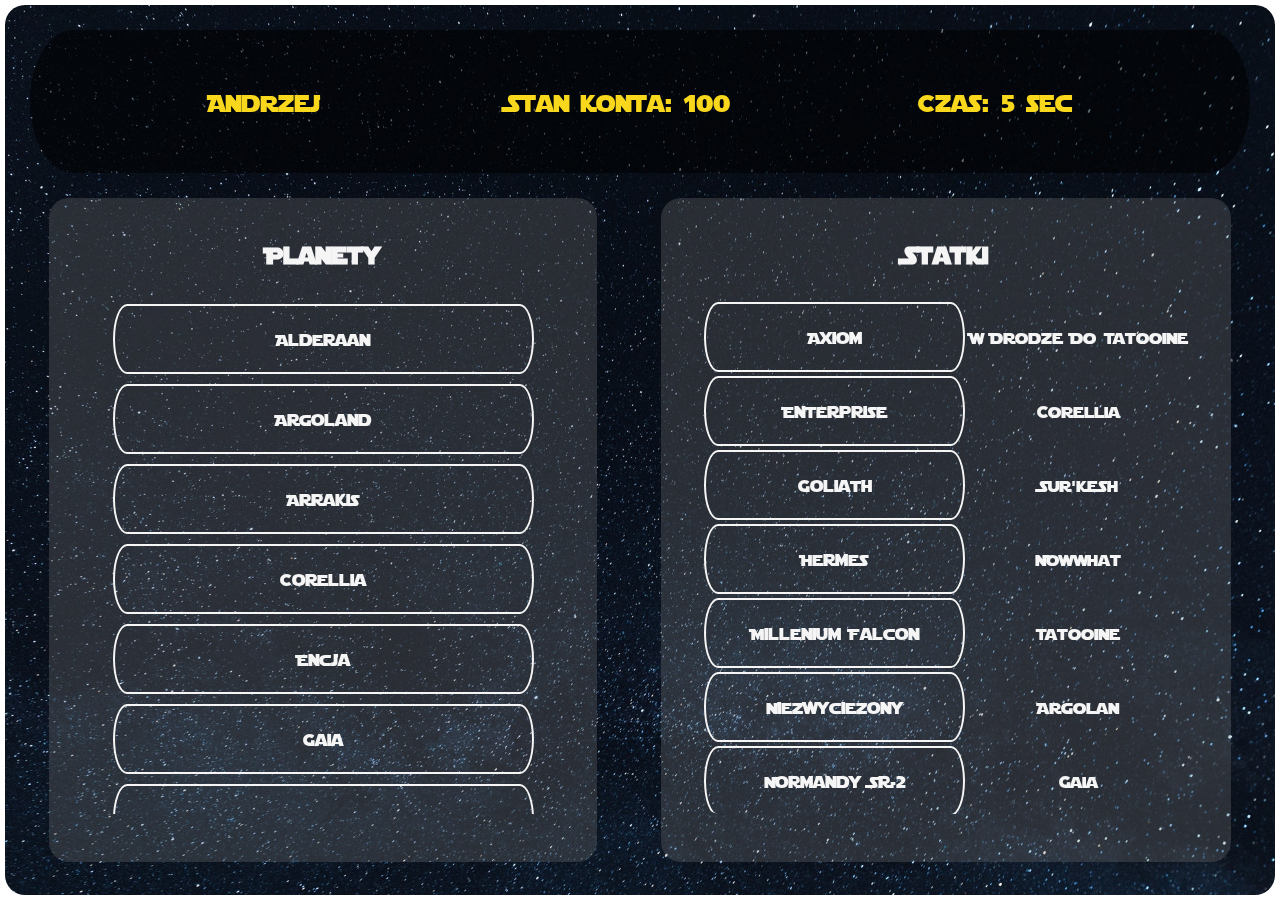
==== src/board.html @ e8d50bd7 "Popup and scoreList made." ====
<!DOCTYPE html>
<html lang="pl-PL" xmlns="http://www.w3.org/1999/html">
<head>
    <link rel="stylesheet" type="text/css" href="css/main.css">
    <link rel="stylesheet" href="https://use.fontawesome.com/releases/v5.7.0/css/all.css"
          integrity="sha384-lZN37f5QGtY3VHgisS14W3ExzMWZxybE1SJSEsQp9S+oqd12jhcu+A56Ebc1zFSJ" crossorigin="anonymous">
    <meta charset="UTF-8">
    <title>Kosmiczny handlarz</title>
</head>
<body>
<div class="background">
    <div id="player_info" class="info_tab">
        <div>
            <p class="header">Andrzej</p>
        </div>
        <div>
            <p class="header">Stan konta: 100</p>
        </div>
        <div>
            <p class="header">Czas: 5 sec</p>
        </div>
    </div>
    <div class="lists main_tab">
        <div id="planets_list" class="list">
            <h1 class="header">Planety</h1>
            <div class="list scrolling">
                <div class="list_element">
                    <button class="planet_button button" onclick="openPlanet()">Alderaan</button>
                </div>
                <div class="list_element">
                    <button class="planet_button button" onclick="openPlanet()">Argoland</button>
                </div>
                <div class="list_element">
                    <button class="planet_button button" onclick="openPlanet()">Arrakis</button>
                </div>
                <div class="list_element">
                    <button class="planet_button button" onclick="openPlanet()">Corellia</button>
                </div>
                <div class="list_element">
                    <button class="planet_button button" onclick="openPlanet()">Encja</button>
                </div>
                <div class="list_element">
                    <button class="planet_button button" onclick="openPlanet()">Gaia</button>
                </div>
                <div class="list_element">
                    <button class="planet_button button" onclick="openPlanet()">Ksi</button>
                </div>
                <div class="list_element">
                    <button class="planet_button button" onclick="openPlanet()">Leonida</button>
                </div>
                <div class="list_element">
                    <button class="planet_button button" onclick="openPlanet()">NowWhat</button>
                </div>
                <div class="list_element">
                    <button class="planet_button button" onclick="openPlanet()">Sur'Kesh</button>
                </div>
                <div class="list_element">
                    <button class="planet_button button" onclick="openPlanet()">Tairia</button>
                </div>
                <div class="list_element">
                    <button class="planet_button button" onclick="openPlanet()">Tatooine</button>
                </div>
                <div class="list_element">
                    <button class="planet_button button" onclick="openPlanet()">Tuchanka</button>
                </div>
                <div class="list_element">
                    <button class="planet_button button" onclick="openPlanet()">Ziemia</button>
                </div>
            </div>
        </div>
        <div id="ships_list" class="list">
            <h1 class="header">Statki</h1>
            <div class="list scrolling">
                <table>
                    <tr>
                        <td>
                            <button class="ship_button button" onclick="openShipInTravel()">Axiom</button>
                        </td>
                        <td><p class="info_in_travel">Tatooine</p></td>
                    </tr>
                    <tr>
                        <td>
                            <button class="ship_button button" onclick="openShipOnPlanet()">Enterprise</button>
                        </td>
                        <td><p class="info_on_planet">Corellia</p></td>
                    </tr>
                    <tr>
                        <td>
                            <button class="ship_button button" onclick="openShipOnPlanet()">Goliath</button>
                        </td>
                        <td><p class="info_on_planet">Sur'Kesh</p></td>
                    </tr>
                    <tr>
                        <td>
                            <button class="ship_button button" onclick="openShipOnPlanet()">Hermes</button>
                        </td>
                        <td><p class="info_on_planet">NowWhat</p></td>
                    </tr>
                    <tr>
                        <td>
                            <button class="ship_button button" onclick="openShipOnPlanet()">Millenium Falcon</button>
                        </td>
                        <td><p class="info_on_planet">Tatooine</p></td>
                    </tr>
                    <tr>
                        <td>
                            <button class="ship_button button" onclick="openShipOnPlanet()">Niezwyciezony</button>
                        </td>
                        <td><p class="info_on_planet">Argolan</p></td>
                    </tr>
                    <tr>
                        <td>
                            <button class="ship_button button" onclick="openShipOnPlanet()">Normandy SR-2</button>
                        </td>
                        <td><p class="info_on_planet">Gaia</p></td>
                    </tr>
                    <tr>
                        <td>
                            <button class="ship_button button" onclick="openShipOnPlanet()">Nostromo</button>
                        </td>
                        <td><p class="info_on_planet">Arraki</p></td>
                    </tr>
                    <tr>
                        <td>
                            <button class="ship_button button" onclick="openShipOnPlanet()">Rocinante</button>
                        </td>
                        <td><p class="info_on_planet">Alderaa</p></td>
                    </tr>
                    <tr>
                        <td>
                            <button class="ship_button button" onclick="openShipOnPlanet()">Космонавт Алексе́й Лео́нов
                            </button>
                        </td>
                        <td><p class="info_on_planet">Arrakis</p></td>
                    </tr>
                </table>
            </div>
        </div>
    </div>
</div>

<div id="planet_info" class="overlay hide" onclick="closePopUp()">
    <div class="popup">
        <input type="button" class="close" value="&times;">
        <div class="info_tab">
            <div>
                <p class="header">Alderaan</p>
            </div>
            <div>
                <p class="header">Pozycja (15,32)</p>
            </div>
        </div>
        <div class="lists main_tab">
            <div class="list">
                <h1 class="header">Surowce</h1>
                <div class="list scrolling">
                    <table class="material">
                        <tr>
                            <th>Surowiec</th>
                            <th>ilosc</th>
                            <th>sprzedaz</th>
                            <th>kupno</th>
                        </tr>
                        <tr>
                            <td>Cynamon</td>
                            <td>74</td>
                            <td>6</td>
                            <td>6</td>
                        </tr>
                        <tr>
                            <td>Dwimeryt</td>
                            <td>42</td>
                            <td>12</td>
                            <td>11</td>
                        </tr>
                        <tr>
                            <td>Nuka-Cola</td>
                            <td>34</td>
                            <td>13</td>
                            <td>12</td>
                        </tr>
                        <tr>
                            <td>Proteański dyski</td>
                            <td>5</td>
                            <td>76</td>
                            <td>69</td>
                        </tr>
                        <tr>
                            <td>Unobtainium</td>
                            <td>23</td>
                            <td>33</td>
                            <td>31</td>
                        </tr>
                        <tr>
                            <td>Woda</td>
                            <td>22</td>
                            <td>19</td>
                            <td>18</td>
                        </tr>
                        <tr>
                            <td>ziemniaki</td>
                            <td>10</td>
                            <td>92</td>
                            <td>86</td>
                        </tr>
                        <tr>
                            <td>zoto</td>
                            <td>12</td>
                            <td>19</td>
                            <td>17</td>
                        </tr>
                    </table>
                </div>
            </div>
            <div id="ships_on_planet" class="list">
                <h1 class="header">Ships</h1>
                <div class="list scrolling">
                    <div class="list_element">
                        <button class="ship_button button" onclick="openShipOnPlanet()">Nostromo</button>
                    </div>
                    <div class="list_element">
                        <button class="ship_button button" onclick="openShipOnPlanet()">Niezwyciezony</button>
                    </div>
                </div>
            </div>
        </div>
    </div>
</div>

<div id="ship_info" class="overlay hide" onclick="closePopUp()">
    <div class="popup">
        <input type="button" class="close" value="&times;">
        <div class="info_tab">
            <p class="header">Nostromom</p>
            <p class="header">Alderaan</p>
            <p class="header">Ladunek: 20/100</p>
        </div>
        <div class="lists main_tab">
            <div class="list">
                <h1 class="header">Surowce</h1>
                <div class="list scrolling">
                    <table class="material">
                        <tr>
                            <th>Surowiec</th>
                            <th>stan</th>
                        </tr>
                        <tr>
                            <td>Cynamon</td>
                            <td>74</td>
                            <td class="forTrade">
                                <form>
                                    <input type="range" class="slider" name="amountRange" min="-74" max="100" value="74"
                                           oninput="this.form.amountInput.value=this.value"/>
                                    <input type="number" class="chosen_number" name="amountInput" min="-74" max="100"
                                           value="74"
                                           oninput="this.form.amountRange.value=this.value"/>
                                    <button type="submit" class="submit_button"><i class="fas fa-money-bill-alt"></i>
                                    </button>
                                </form>
                            </td>

                        </tr>
                        <tr>
                            <td>Dwimeryt</td>
                            <td>42</td>
                            <td class="forTrade">
                                <form>
                                    <input type="range" class="slider" name="amountRange" min="-74" max="100" value="74"
                                           oninput="this.form.amountInput.value=this.value"/>
                                    <input type="number" class="chosen_number" name="amountInput" min="-74" max="100"
                                           value="74"
                                           oninput="this.form.amountRange.value=this.value"/>
                                    <button type="submit" class="submit_button"><i class="fas fa-money-bill-alt"></i>
                                    </button>
                                </form>
                            </td>
                        </tr>
                        <tr>
                            <td>Nuka-Cola</td>
                            <td>34</td>
                            <td class="forTrade">
                                <form>
                                    <input type="range" class="slider" name="amountRange" min="-74" max="100" value="74"
                                           oninput="this.form.amountInput.value=this.value"/>
                                    <input type="number" class="chosen_number" name="amountInput" min="-74" max="100"
                                           value="74"
                                           oninput="this.form.amountRange.value=this.value"/>
                                    <button type="submit" class="submit_button"><i class="fas fa-money-bill-alt"></i>
                                    </button>
                                </form>
                            </td>
                        </tr>
                        <tr>
                            <td>Proteański dyski</td>
                            <td>5</td>
                            <td class="forTrade">
                                <form>
                                    <input type="range" class="slider" name="amountRange" min="-74" max="100" value="74"
                                           oninput="this.form.amountInput.value=this.value"/>
                                    <input type="number" class="chosen_number" name="amountInput" min="-74" max="100"
                                           value="74"
                                           oninput="this.form.amountRange.value=this.value"/>
                                    <button type="submit" class="submit_button"><i class="fas fa-money-bill-alt"></i>
                                    </button>
                                </form>
                            </td>
                        </tr>
                        <tr>
                            <td>Unobtainium</td>
                            <td>23</td>
                            <td class="forTrade">
                                <form>
                                    <input type="range" class="slider" name="amountRange" min="-74" max="100" value="74"
                                           oninput="this.form.amountInput.value=this.value"/>
                                    <input type="number" class="chosen_number" name="amountInput" min="-74" max="100"
                                           value="74"
                                           oninput="this.form.amountRange.value=this.value"/>
                                    <button type="submit" class="submit_button"><i class="fas fa-money-bill-alt"></i>
                                    </button>
                                </form>
                            </td>
                        </tr>
                        <tr>
                            <td>Woda</td>
                            <td>22</td>
                            <td class="forTrade">
                                <form>
                                    <input type="range" class="slider" name="amountRange" min="-74" max="100" value="74"
                                           oninput="this.form.amountInput.value=this.value"/>
                                    <input type="number" class="chosen_number" name="amountInput" min="-74" max="100"
                                           value="74"
                                           oninput="this.form.amountRange.value=this.value"/>
                                    <button type="submit" class="submit_button"><i class="fas fa-money-bill-alt"></i>
                                    </button>
                                </form>
                            </td>
                        </tr>
                        <tr>
                            <td>Ziemniaki</td>
                            <td>10</td>
                            <td class="forTrade">
                                <form>
                                    <input type="range" class="slider" name="amountRange" min="-74" max="100" value="74"
                                           oninput="this.form.amountInput.value=this.value"/>
                                    <input type="number" class="chosen_number" name="amountInput" min="-74" max="100"
                                           value="74"
                                           oninput="this.form.amountRange.value=this.value"/>
                                    <button type="submit" class="submit_button"><i class="fas fa-money-bill-alt"></i>
                                    </button>
                                </form>
                            </td>
                        </tr>
                        <tr>
                            <td>Zloto</td>
                            <td>12</td>
                            <td class="forTrade">
                                <form>
                                    <input type="range" class="slider" name="amountRange" min="-74" max="100" value="74"
                                           oninput="this.form.amountInput.value=this.value"/>
                                    <input type="number" class="chosen_number" name="amountInput" min="-74" max="100"
                                           value="74"
                                           oninput="this.form.amountRange.value=this.value"/>
                                    <button type="submit" class="submit_button"><i class="fas fa-money-bill-alt"></i>
                                    </button>
                                </form>
                            </td>
                        </tr>
                    </table>
                </div>
            </div>
        </div>
    </div>
</div>

<script>
    function openPlanet() {
        const popup = document.getElementById("planet_info");
        popup.classList.remove('hide');
    }

    function openShipInTravel() {
        let for_Trade  = document.getElementsByClassName('forTrade');

        for (i = 0; i < for_Trade.length; i++) {
            for_Trade[i].style.display = 'none';
        }
        const popup = document.getElementById("ship_info");
        popup.classList.remove('hide');


    }

    function openShipOnPlanet() {
        var for_Trade = document.getElementsByClassName('forTrade');
        for (i = 0; i < for_Trade.length; i++) {
            for_Trade[i].style.display = 'block';
        }
        const popup = document.getElementById("ship_info");
        popup.classList.remove('hide');
    }

    function closePopUp() {
        if (event.target.classList.contains("close")) {
            event.currentTarget.classList.add('hide');
        }
    }

</script>
</body>
</html>
---- src/css/main.css ----
@font-face {
    font-family: 'StarWarsFont';
    src: url('../media/Starjedi.ttf') format('truetype');
}

body {
    font-family: 'StarWarsFont', Fallback, sans-serif;
}

input {
    font-family: 'StarWarsFont', Fallback, sans-serif;;
}

button {
    font-family: 'StarWarsFont', Fallback, sans-serif;;
}

.background {
    background: url(../media/sky.jpeg) no-repeat;
    background-size: cover;
    border-radius: 20px;
    color: whitesmoke;
    position: fixed;
    left: 5px;
    right: 5px;
    bottom: 5px;
    top: 5px;
}

.welcome_screen {
    display: flex;
    flex-direction: column;
    justify-content: center;
    align-items: center;
}

@media only screen and (max-height: 1000px) {
    .welcome_screen {
        justify-content: flex-start;
        overflow-y: auto;
    }
}

#title {
    text-align: center;
    color: #f9d71c;
    font-size: calc(12px + 1vh + 0.5vw);
    margin: 0;
}

.header {
    text-align: center;
    color: inherit;
    font-size: calc(10px + 1.5vh);
    padding: 10px;
}

.list {
    background: rgba(128, 128, 128, 0.28);
    color: whitesmoke;
    text-align: center;
    padding: 15px;
    border-radius: 20px;
}

.list_element {
    display: flex;
    width: 100%;
    justify-content: space-between;
    font-size: calc(7px + 1vh);
}

.button {
    font-size: calc(10px + 1vw);
    color: whitesmoke;
    padding: 20px 20px;
    transition: all 0.3s ease-out;
    border: 2px solid whitesmoke;
    background-color: transparent;
    border-radius: 20px/50px;
    text-align: center;
    text-decoration: none;
}

.button:hover {
    background-color: rgba(128, 128, 128, 0.45);
}

#scores {
    margin: 20px;
    padding: 20px 100px;
}

#scores div {
    margin: 10px;
}

#start_button {
    margin: 30px;
}

.overlay {
    position: fixed;
    top: 0;
    bottom: 0;
    left: 0;
    right: 0;
    background: rgba(0, 0, 0, 0.7);
    visibility: visible;
    opacity: 1;

    display: flex;
    justify-content: center;
    flex-direction: column;
    align-items: center;
}

.hide {
    visibility: hidden;
    opacity: 0;
    display: none;
}

.popup {
    margin: auto;
    padding: 40px;
    background: #f5edef;
    background: url(../media/sky.jpeg) no-repeat;
    background-size: cover;
    border: 2px solid whitesmoke;
    border-radius: 20px/50px;
    color: whitesmoke;
    min-width: 40%;
    max-height: 80%;
    max-width: 80%;
    transition: all 5s ease-in-out;
    visibility: visible;
    position: relative;
    display: flex;
    flex-direction: column;
    justify-content: flex-start;
    align-items: center;
}

.popup .close {
    position: absolute;
    top: 0;
    right: 20px;
    font-size: calc(20px + 2vw);
    font-weight: bold;
    text-decoration: none;
    border: none;
    background-color: transparent;
}

.popup .close:hover {
    color: whitesmoke;
}

.popup .close:focus {
    color: whitesmoke;
    outline: 0;
}

#login_box {
    margin: 30px;
    font-size: calc(10px + 1vw);
    text-align: center;
}

form {
    display: flex;
    align-items: center;
}

.info_tab {
    display: flex;
    justify-content: space-evenly;
    flex-wrap: wrap;
    align-content: space-around;
    width: 96%;
    min-height: 16%;
    color: #f9d71c;
    background-color: rgba(0, 0, 0, 0.55);
    border-radius: 30vw/70vh;
    margin: 2%;
}

.main_tab {
    height: 78%;
}

.lists {
    display: flex;
    justify-content: space-evenly;
}

.scrolling {
    background-color: transparent;
    overflow-x: hidden;
    overflow-y: auto;
    margin: 0;
    padding: 0;
    height: 80%;
}

.planet_button {
    font-size: calc(10px + 0.5vw);
    margin: 5px auto;
    min-width:90%;
}

.ship_button {
    font-size: calc(10px + 0.5vw);
    width:  100%;
}

.info_in_travel:before {
    content: "W Drodze Do ";
    margin-right: 2px;
}

.lists .list {
    margin-bottom:30px;
    margin-left: 20px;
    margin-right: 20px;
}

#planets_list {
    padding: 10px 20px;
    width: 40%;
}

#ships_list {
    padding: 10px 20px;
    min-width: 40%;
    text-align: center;
}

@media only screen and (max-width: 900px) {
    .lists {
        flex-direction: column;
        justify-content: flex-start;
        align-items: center;
        overflow-x: hidden;
        overflow-y: auto;
    }

    .scrolling {
        overflow: hidden;
        height: 100%;
    }
}

.material {
    border-collapse: collapse;
    text-align: center;
    border-spacing: 20px;
}

.material th{
    color: #f9d71c;
    margin-right: 4px;
}

.material tr{
    border-bottom: 1px solid whitesmoke;
}



#ships_on_planet button {
    margin-bottom: 10px;

}

.slider{
    width: 250px;
    height: 2px;
    opacity: 0.7;
    outline: none;
}

.slider:hover{
    opacity: 1;
}

.slider::-webkit-slider-thumb {
    -webkit-appearance: none;
    appearance: none;
    width: 25px;
    height: 25px;
    border-radius: 50%;
    background: whitesmoke;
    cursor: pointer;
}

.slider::-moz-range-thumb {
    width: 25px;
    height: 25px;
    border-radius: 50%;
    background: whitesmoke;
    cursor: pointer;
}

.chosen_number{
    width:50px;
    font-size: 20px;
    margin-bottom: 14px;
    -moz-appearance:textfield;
}

.submit_button {
   background-color: transparent;
    color: whitesmoke;
    font-size: 33px;
    border: none;
}

.submit_button:hover{
    opacity: 0.5;
}
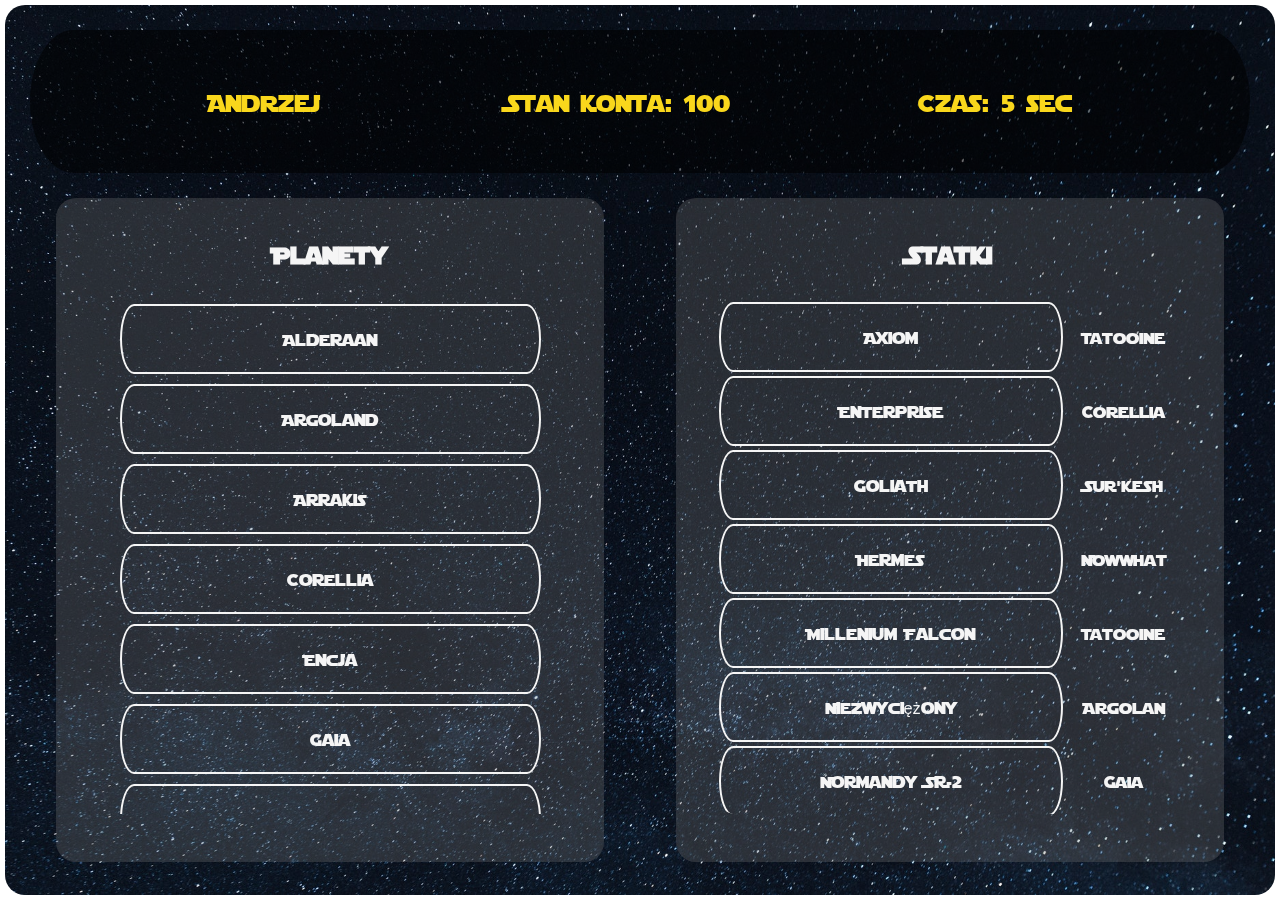
==== commit dca2e979: "After tests" ====
--- a/src/board.html
+++ b/src/board.html
@@ -3,133 +3,155 @@
 <head>
     <link rel="stylesheet" type="text/css" href="css/main.css">
     <link rel="stylesheet" href="https://use.fontawesome.com/releases/v5.7.0/css/all.css"
-          integrity="sha384-lZN37f5QGtY3VHgisS14W3ExzMWZxybE1SJSEsQp9S+oqd12jhcu+A56Ebc1zFSJ" crossorigin="anonymous">
+          integrity="sha384-lZN37f5QGtY3VHgisS14W3ExzMWZxybE1SJSEsQp9S+oqd12jhcu+A56Ebc1zFSJ"
+          crossorigin="anonymous">
     <meta charset="UTF-8">
     <title>Kosmiczny handlarz</title>
+    <script src="scripts/initial_data.js"></script>
+    <script src="scripts/game.js"></script>
 </head>
 <body>
 <div class="background">
     <div id="player_info" class="info_tab">
-        <div>
-            <p class="header">Andrzej</p>
-        </div>
-        <div>
-            <p class="header">Stan konta: 100</p>
-        </div>
-        <div>
-            <p class="header">Czas: 5 sec</p>
-        </div>
+        <div><p id="nick" class="header">Andrzej</p></div>
+        <div><p id="balance" class="header">Stan konta: 100</p></div>
+        <div><p id="time" class="header">Czas: 5 sec</p></div>
     </div>
     <div class="lists main_tab">
         <div id="planets_list" class="list">
             <h1 class="header">Planety</h1>
-            <div class="list scrolling">
-                <div class="list_element">
-                    <button class="planet_button button" onclick="openPlanet()">Alderaan</button>
-                </div>
-                <div class="list_element">
-                    <button class="planet_button button" onclick="openPlanet()">Argoland</button>
-                </div>
-                <div class="list_element">
-                    <button class="planet_button button" onclick="openPlanet()">Arrakis</button>
-                </div>
-                <div class="list_element">
-                    <button class="planet_button button" onclick="openPlanet()">Corellia</button>
-                </div>
-                <div class="list_element">
-                    <button class="planet_button button" onclick="openPlanet()">Encja</button>
-                </div>
-                <div class="list_element">
-                    <button class="planet_button button" onclick="openPlanet()">Gaia</button>
-                </div>
-                <div class="list_element">
-                    <button class="planet_button button" onclick="openPlanet()">Ksi</button>
-                </div>
-                <div class="list_element">
-                    <button class="planet_button button" onclick="openPlanet()">Leonida</button>
-                </div>
-                <div class="list_element">
-                    <button class="planet_button button" onclick="openPlanet()">NowWhat</button>
-                </div>
-                <div class="list_element">
-                    <button class="planet_button button" onclick="openPlanet()">Sur'Kesh</button>
-                </div>
-                <div class="list_element">
-                    <button class="planet_button button" onclick="openPlanet()">Tairia</button>
-                </div>
-                <div class="list_element">
-                    <button class="planet_button button" onclick="openPlanet()">Tatooine</button>
-                </div>
-                <div class="list_element">
-                    <button class="planet_button button" onclick="openPlanet()">Tuchanka</button>
-                </div>
-                <div class="list_element">
-                    <button class="planet_button button" onclick="openPlanet()">Ziemia</button>
+            <div class="list scrolling" onclick="controller.openPlanet(event)">
+                <div class="list_element">
+                    <button id="main_Alderaan" class="planet_button button">Alderaan</button>
+                </div>
+                <div class="list_element">
+                    <button id="main_Argoland" class="planet_button button">
+                        Argoland
+                    </button>
+                </div>
+                <div class="list_element">
+                    <button id="main_Arrakis" class="planet_button button">
+                        Arrakis
+                    </button>
+                </div>
+                <div class="list_element">
+                    <button id="main_Corellia" class="planet_button button">
+                        Corellia
+                    </button>
+                </div>
+                <div id="main_Encja" class="list_element">
+                    <button class="planet_button button">
+                        Encja
+                    </button>
+                </div>
+                <div class="list_element">
+                    <button id="main_Gaia" class="planet_button button">
+                        Gaia
+                    </button>
+                </div>
+                <div class="list_element">
+                    <button id="main_Ksi" class="planet_button button">
+                        Ksi
+                    </button>
+                </div>
+                <div class="list_element">
+                    <button id="main_Leonida" class="planet_button button">
+                        Leonida
+                    </button>
+                </div>
+                <div class="list_element">
+                    <button id="main_NowWhat" class="planet_button button">
+                        NowWhat
+                    </button>
+                </div>
+                <div class="list_element">
+                    <button id="main_Sur'Kesh" class="planet_button button">
+                        Sur'Kesh
+                    </button>
+                </div>
+                <div class="list_element">
+                    <button id="main_Tairia" class="planet_button button">
+                        Tairia
+                    </button>
+                </div>
+                <div id="main_Tatooine" class="list_element">
+                    <button class="planet_button button">
+                        Tatooine
+                    </button>
+                </div>
+                <div id="main_Tuchanka" class="list_element">
+                    <button class="planet_button button">
+                        Tuchanka
+                    </button>
+                </div>
+                <div id="main_Ziemia" class="list_element">
+                    <button class="planet_button button">
+                        Ziemia
+                    </button>
                 </div>
             </div>
         </div>
         <div id="ships_list" class="list">
             <h1 class="header">Statki</h1>
-            <div class="list scrolling">
+            <div class="list scrolling" onclick="controller.openShip(event)">
                 <table>
-                    <tr>
-                        <td>
-                            <button class="ship_button button" onclick="openShipInTravel()">Axiom</button>
-                        </td>
-                        <td><p class="info_in_travel">Tatooine</p></td>
-                    </tr>
-                    <tr>
-                        <td>
-                            <button class="ship_button button" onclick="openShipOnPlanet()">Enterprise</button>
+                    <tr id="main_Axiom">
+                        <td>
+                            <button class="ship_button button">Axiom</button>
+                        </td>
+                        <td><p class="info_on_planet">Tatooine</p></td>
+                    </tr>
+                    <tr id="main_Enterprise">
+                        <td>
+                            <button class="ship_button button">Enterprise</button>
                         </td>
                         <td><p class="info_on_planet">Corellia</p></td>
                     </tr>
-                    <tr>
-                        <td>
-                            <button class="ship_button button" onclick="openShipOnPlanet()">Goliath</button>
+                    <tr id="main_Goliath">
+                        <td>
+                            <button class="ship_button button">Goliath</button>
                         </td>
                         <td><p class="info_on_planet">Sur'Kesh</p></td>
                     </tr>
-                    <tr>
-                        <td>
-                            <button class="ship_button button" onclick="openShipOnPlanet()">Hermes</button>
+                    <tr id="main_Hermes">
+                        <td>
+                            <button class="ship_button button">Hermes</button>
                         </td>
                         <td><p class="info_on_planet">NowWhat</p></td>
                     </tr>
-                    <tr>
-                        <td>
-                            <button class="ship_button button" onclick="openShipOnPlanet()">Millenium Falcon</button>
+                    <tr id="main_Millenium Falcon">
+                        <td>
+                            <button class="ship_button button">Millenium Falcon</button>
                         </td>
                         <td><p class="info_on_planet">Tatooine</p></td>
                     </tr>
-                    <tr>
-                        <td>
-                            <button class="ship_button button" onclick="openShipOnPlanet()">Niezwyciezony</button>
+                    <tr id="main_Niezwyciężony">
+                        <td>
+                            <button class="ship_button button">Niezwyciężony</button>
                         </td>
                         <td><p class="info_on_planet">Argolan</p></td>
                     </tr>
-                    <tr>
-                        <td>
-                            <button class="ship_button button" onclick="openShipOnPlanet()">Normandy SR-2</button>
+                    <tr id="main_Normandy SR-2">
+                        <td>
+                            <button class="ship_button button">Normandy SR-2</button>
                         </td>
                         <td><p class="info_on_planet">Gaia</p></td>
                     </tr>
-                    <tr>
-                        <td>
-                            <button class="ship_button button" onclick="openShipOnPlanet()">Nostromo</button>
+                    <tr id="main_Nostromo">
+                        <td>
+                            <button class="ship_button button">Nostromo</button>
                         </td>
                         <td><p class="info_on_planet">Arraki</p></td>
                     </tr>
-                    <tr>
-                        <td>
-                            <button class="ship_button button" onclick="openShipOnPlanet()">Rocinante</button>
+                    <tr id="main_Rocianante">
+                        <td>
+                            <button class="ship_button button">Rocinante</button>
                         </td>
                         <td><p class="info_on_planet">Alderaa</p></td>
                     </tr>
-                    <tr>
-                        <td>
-                            <button class="ship_button button" onclick="openShipOnPlanet()">Космонавт Алексе́й Лео́нов
-                            </button>
+                    <tr id="main_Космонавт Алексе́й Лео́нов">
+                        <td>
+                            <button class="ship_button button">Космонавт Алексе́й Лео́нов</button>
                         </td>
                         <td><p class="info_on_planet">Arrakis</p></td>
                     </tr>
@@ -139,15 +161,15 @@
     </div>
 </div>
 
-<div id="planet_info" class="overlay hide" onclick="closePopUp()">
+<div id="planet_info" class="overlay hide" onclick="Controller.closePopUp(event)">
     <div class="popup">
         <input type="button" class="close" value="&times;">
         <div class="info_tab">
             <div>
-                <p class="header">Alderaan</p>
+                <p class="header planet_name">Alderaan</p>
             </div>
             <div>
-                <p class="header">Pozycja (15,32)</p>
+                <p class="header position">Pozycja (15,32)</p>
             </div>
         </div>
         <div class="lists main_tab">
@@ -155,152 +177,62 @@
                 <h1 class="header">Surowce</h1>
                 <div class="list scrolling">
                     <table class="material">
+                        <thead>
                         <tr>
                             <th>Surowiec</th>
-                            <th>ilosc</th>
-                            <th>sprzedaz</th>
-                            <th>kupno</th>
-                        </tr>
-                        <tr>
-                            <td>Cynamon</td>
-                            <td>74</td>
-                            <td>6</td>
-                            <td>6</td>
-                        </tr>
-                        <tr>
-                            <td>Dwimeryt</td>
-                            <td>42</td>
-                            <td>12</td>
-                            <td>11</td>
-                        </tr>
-                        <tr>
-                            <td>Nuka-Cola</td>
-                            <td>34</td>
-                            <td>13</td>
-                            <td>12</td>
-                        </tr>
-                        <tr>
-                            <td>Proteański dyski</td>
-                            <td>5</td>
-                            <td>76</td>
-                            <td>69</td>
-                        </tr>
-                        <tr>
-                            <td>Unobtainium</td>
-                            <td>23</td>
-                            <td>33</td>
-                            <td>31</td>
-                        </tr>
-                        <tr>
-                            <td>Woda</td>
-                            <td>22</td>
-                            <td>19</td>
-                            <td>18</td>
-                        </tr>
-                        <tr>
-                            <td>ziemniaki</td>
-                            <td>10</td>
-                            <td>92</td>
-                            <td>86</td>
-                        </tr>
-                        <tr>
-                            <td>zoto</td>
-                            <td>12</td>
-                            <td>19</td>
-                            <td>17</td>
-                        </tr>
+                            <th>Ilosc</th>
+                            <th>Sprzedaz</th>
+                            <th>Kupno</th>
+                        </tr>
+                        </thead>
+                        <tbody>
+                        </tbody>
                     </table>
                 </div>
             </div>
             <div id="ships_on_planet" class="list">
-                <h1 class="header">Ships</h1>
-                <div class="list scrolling">
-                    <div class="list_element">
-                        <button class="ship_button button" onclick="openShipOnPlanet()">Nostromo</button>
-                    </div>
-                    <div class="list_element">
-                        <button class="ship_button button" onclick="openShipOnPlanet()">Niezwyciezony</button>
-                    </div>
+                <h1 class="header">Statki</h1>
+                <div class="list scrolling" onclick="controller.openShip(event)">
                 </div>
             </div>
         </div>
     </div>
 </div>
 
-<div id="ship_info" class="overlay hide" onclick="closePopUp()">
+<div id="ship_info" class="overlay hide" onclick="Controller.closePopUp(event)">
     <div class="popup">
         <input type="button" class="close" value="&times;">
         <div class="info_tab">
-            <p class="header">Nostromom</p>
-            <p class="header">Alderaan</p>
-            <p class="header">Ladunek: 20/100</p>
+            <p class="header ship_name">Nostromom</p>
+            <p class="header ship_desc">Alderaan</p>
+            <p class="header ship_load">Ladunek: 20/100</p>
         </div>
         <div class="lists main_tab">
             <div class="list">
                 <h1 class="header">Surowce</h1>
                 <div class="list scrolling">
                     <table class="material">
+                        <thead>
                         <tr>
                             <th>Surowiec</th>
                             <th>stan</th>
                         </tr>
-                        <tr>
-                            <td>Cynamon</td>
-                            <td>74</td>
-                            <td class="forTrade">
-                                <form>
-                                    <input type="range" class="slider" name="amountRange" min="-74" max="100" value="74"
-                                           oninput="this.form.amountInput.value=this.value"/>
-                                    <input type="number" class="chosen_number" name="amountInput" min="-74" max="100"
-                                           value="74"
-                                           oninput="this.form.amountRange.value=this.value"/>
-                                    <button type="submit" class="submit_button"><i class="fas fa-money-bill-alt"></i>
-                                    </button>
-                                </form>
-                            </td>
-
-                        </tr>
+                        </thead>
+                        <tbody>
                         <tr>
                             <td>Dwimeryt</td>
                             <td>42</td>
                             <td class="forTrade">
                                 <form>
-                                    <input type="range" class="slider" name="amountRange" min="-74" max="100" value="74"
-                                           oninput="this.form.amountInput.value=this.value"/>
-                                    <input type="number" class="chosen_number" name="amountInput" min="-74" max="100"
-                                           value="74"
-                                           oninput="this.form.amountRange.value=this.value"/>
-                                    <button type="submit" class="submit_button"><i class="fas fa-money-bill-alt"></i>
-                                    </button>
-                                </form>
-                            </td>
-                        </tr>
-                        <tr>
-                            <td>Nuka-Cola</td>
-                            <td>34</td>
-                            <td class="forTrade">
-                                <form>
-                                    <input type="range" class="slider" name="amountRange" min="-74" max="100" value="74"
-                                           oninput="this.form.amountInput.value=this.value"/>
-                                    <input type="number" class="chosen_number" name="amountInput" min="-74" max="100"
-                                           value="74"
-                                           oninput="this.form.amountRange.value=this.value"/>
-                                    <button type="submit" class="submit_button"><i class="fas fa-money-bill-alt"></i>
-                                    </button>
-                                </form>
-                            </td>
-                        </tr>
-                        <tr>
-                            <td>Proteański dyski</td>
-                            <td>5</td>
-                            <td class="forTrade">
-                                <form>
-                                    <input type="range" class="slider" name="amountRange" min="-74" max="100" value="74"
-                                           oninput="this.form.amountInput.value=this.value"/>
-                                    <input type="number" class="chosen_number" name="amountInput" min="-74" max="100"
-                                           value="74"
-                                           oninput="this.form.amountRange.value=this.value"/>
-                                    <button type="submit" class="submit_button"><i class="fas fa-money-bill-alt"></i>
+                                    <input type="range" class="slider" name="amountRange" min="-74"
+                                           max="100" value="74"
+                                           oninput="this.form.amountInput.value=this.value"/>
+                                    <input type="number" class="chosen_number" name="amountInput"
+                                           min="-74" max="100"
+                                           value="74"
+                                           oninput="this.form.amountRange.value=this.value"/>
+                                    <button type="submit" class="submit_button"><i
+                                            class="fas fa-money-bill-alt"></i>
                                     </button>
                                 </form>
                             </td>
@@ -310,12 +242,15 @@
                             <td>23</td>
                             <td class="forTrade">
                                 <form>
-                                    <input type="range" class="slider" name="amountRange" min="-74" max="100" value="74"
-                                           oninput="this.form.amountInput.value=this.value"/>
-                                    <input type="number" class="chosen_number" name="amountInput" min="-74" max="100"
-                                           value="74"
-                                           oninput="this.form.amountRange.value=this.value"/>
-                                    <button type="submit" class="submit_button"><i class="fas fa-money-bill-alt"></i>
+                                    <input type="range" class="slider" name="amountRange" min="-74"
+                                           max="100" value="74"
+                                           oninput="this.form.amountInput.value=this.value"/>
+                                    <input type="number" class="chosen_number" name="amountInput"
+                                           min="-74" max="100"
+                                           value="74"
+                                           oninput="this.form.amountRange.value=this.value"/>
+                                    <button type="submit" class="submit_button"><i
+                                            class="fas fa-money-bill-alt"></i>
                                     </button>
                                 </form>
                             </td>
@@ -325,12 +260,15 @@
                             <td>22</td>
                             <td class="forTrade">
                                 <form>
-                                    <input type="range" class="slider" name="amountRange" min="-74" max="100" value="74"
-                                           oninput="this.form.amountInput.value=this.value"/>
-                                    <input type="number" class="chosen_number" name="amountInput" min="-74" max="100"
-                                           value="74"
-                                           oninput="this.form.amountRange.value=this.value"/>
-                                    <button type="submit" class="submit_button"><i class="fas fa-money-bill-alt"></i>
+                                    <input type="range" class="slider" name="amountRange" min="-74"
+                                           max="100" value="74"
+                                           oninput="this.form.amountInput.value=this.value"/>
+                                    <input type="number" class="chosen_number" name="amountInput"
+                                           min="-74" max="100"
+                                           value="74"
+                                           oninput="this.form.amountRange.value=this.value"/>
+                                    <button type="submit" class="submit_button"><i
+                                            class="fas fa-money-bill-alt"></i>
                                     </button>
                                 </form>
                             </td>
@@ -340,12 +278,15 @@
                             <td>10</td>
                             <td class="forTrade">
                                 <form>
-                                    <input type="range" class="slider" name="amountRange" min="-74" max="100" value="74"
-                                           oninput="this.form.amountInput.value=this.value"/>
-                                    <input type="number" class="chosen_number" name="amountInput" min="-74" max="100"
-                                           value="74"
-                                           oninput="this.form.amountRange.value=this.value"/>
-                                    <button type="submit" class="submit_button"><i class="fas fa-money-bill-alt"></i>
+                                    <input type="range" class="slider" name="amountRange" min="-74"
+                                           max="100" value="74"
+                                           oninput="this.form.amountInput.value=this.value"/>
+                                    <input type="number" class="chosen_number" name="amountInput"
+                                           min="-74" max="100"
+                                           value="74"
+                                           oninput="this.form.amountRange.value=this.value"/>
+                                    <button type="submit" class="submit_button"><i
+                                            class="fas fa-money-bill-alt"></i>
                                     </button>
                                 </form>
                             </td>
@@ -355,56 +296,104 @@
                             <td>12</td>
                             <td class="forTrade">
                                 <form>
-                                    <input type="range" class="slider" name="amountRange" min="-74" max="100" value="74"
-                                           oninput="this.form.amountInput.value=this.value"/>
-                                    <input type="number" class="chosen_number" name="amountInput" min="-74" max="100"
-                                           value="74"
-                                           oninput="this.form.amountRange.value=this.value"/>
-                                    <button type="submit" class="submit_button"><i class="fas fa-money-bill-alt"></i>
-                                    </button>
-                                </form>
-                            </td>
-                        </tr>
+                                    <input type="range" class="slider" name="amountRange" min="-74"
+                                           max="100" value="74"
+                                           oninput="this.form.amountInput.value=this.value"/>
+                                    <input type="number" class="chosen_number" name="amountInput"
+                                           min="-74" max="100"
+                                           value="74"
+                                           oninput="this.form.amountRange.value=this.value"/>
+                                    <button type="submit" class="submit_button"><i
+                                            class="fas fa-money-bill-alt"></i>
+                                    </button>
+                                </form>
+                            </td>
+                        </tr>
+                        </tbody>
                     </table>
+                </div>
+            </div>
+            <div id="planet_to_go" class="list">
+                <h1 class="header">Wybierz planete</h1>
+                <div class="list scrolling" onclick="controller.goToPlanet(event)">
+                    <div class="list_element">
+                        <button id="go_Alderaan" class="planet_button button">Alderaan</button>
+                    </div>
+                    <div class="list_element">
+                        <button id="go_Argoland" class="planet_button button">
+                            Argoland
+                        </button>
+                    </div>
+                    <div class="list_element">
+                        <button id="go_Arrakis" class="planet_button button">
+                            Arrakis
+                        </button>
+                    </div>
+                    <div class="list_element">
+                        <button id="go_Corellia" class="planet_button button">
+                            Corellia
+                        </button>
+                    </div>
+                    <div id="go_Encja" class="list_element">
+                        <button class="planet_button button">
+                            Encja
+                        </button>
+                    </div>
+                    <div class="list_element">
+                        <button id="go_Gaia" class="planet_button button">
+                            Gaia
+                        </button>
+                    </div>
+                    <div class="list_element">
+                        <button id="go_Ksi" class="planet_button button">
+                            Ksi
+                        </button>
+                    </div>
+                    <div class="list_element">
+                        <button id="go_Leonida" class="planet_button button">
+                            Leonida
+                        </button>
+                    </div>
+                    <div class="list_element">
+                        <button id="go_NowWhat" class="planet_button button">
+                            NowWhat
+                        </button>
+                    </div>
+                    <div class="list_element">
+                        <button id="go_Sur'Kesh" class="planet_button button">
+                            Sur'Kesh
+                        </button>
+                    </div>
+                    <div class="list_element">
+                        <button id="go_Tairia" class="planet_button button">
+                            Tairia
+                        </button>
+                    </div>
+                    <div id="go_Tatooine" class="list_element">
+                        <button class="planet_button button">
+                            Tatooine
+                        </button>
+                    </div>
+                    <div id="go_Tuchanka" class="list_element">
+                        <button class="planet_button button">
+                            Tuchanka
+                        </button>
+                    </div>
+                    <div id="go_Ziemia" class="list_element">
+                        <button class="planet_button button">
+                            Ziemia
+                        </button>
+                    </div>
                 </div>
             </div>
         </div>
     </div>
 </div>
-
 <script>
-    function openPlanet() {
-        const popup = document.getElementById("planet_info");
-        popup.classList.remove('hide');
-    }
-
-    function openShipInTravel() {
-        let for_Trade  = document.getElementsByClassName('forTrade');
-
-        for (i = 0; i < for_Trade.length; i++) {
-            for_Trade[i].style.display = 'none';
-        }
-        const popup = document.getElementById("ship_info");
-        popup.classList.remove('hide');
-
-
-    }
-
-    function openShipOnPlanet() {
-        var for_Trade = document.getElementsByClassName('forTrade');
-        for (i = 0; i < for_Trade.length; i++) {
-            for_Trade[i].style.display = 'block';
-        }
-        const popup = document.getElementById("ship_info");
-        popup.classList.remove('hide');
-    }
-
-    function closePopUp() {
-        if (event.target.classList.contains("close")) {
-            event.currentTarget.classList.add('hide');
-        }
-    }
-
+    window.addEventListener("load", function () {
+        view.refreshView();
+        controller.tick();
+    });
 </script>
 </body>
 </html>--- a/src/css/main.css
+++ b/src/css/main.css
@@ -207,12 +207,12 @@
 .planet_button {
     font-size: calc(10px + 0.5vw);
     margin: 5px auto;
-    min-width:90%;
+    min-width: 90%;
 }
 
 .ship_button {
     font-size: calc(10px + 0.5vw);
-    width:  100%;
+    width: 100%;
 }
 
 .info_in_travel:before {
@@ -221,7 +221,7 @@
 }
 
 .lists .list {
-    margin-bottom:30px;
+    margin-bottom: 30px;
     margin-left: 20px;
     margin-right: 20px;
 }
@@ -258,15 +258,14 @@
     border-spacing: 20px;
 }
 
-.material th{
+.material th {
     color: #f9d71c;
     margin-right: 4px;
 }
 
-.material tr{
+.material tr {
     border-bottom: 1px solid whitesmoke;
 }
-
 
 
 #ships_on_planet button {
@@ -274,14 +273,14 @@
 
 }
 
-.slider{
+.slider {
     width: 250px;
     height: 2px;
     opacity: 0.7;
     outline: none;
 }
 
-.slider:hover{
+.slider:hover {
     opacity: 1;
 }
 
@@ -303,20 +302,29 @@
     cursor: pointer;
 }
 
-.chosen_number{
-    width:50px;
+.chosen_number {
+    width: 50px;
     font-size: 20px;
     margin-bottom: 14px;
-    -moz-appearance:textfield;
+    -moz-appearance: textfield;
 }
 
 .submit_button {
-   background-color: transparent;
+    background-color: transparent;
     color: whitesmoke;
     font-size: 33px;
     border: none;
 }
 
-.submit_button:hover{
+.submit_button:hover {
     opacity: 0.5;
 }
+
+table {
+    width: 100%;
+}
+
+th {
+    padding-left: 5px;
+    padding-right: 5px;
+}
